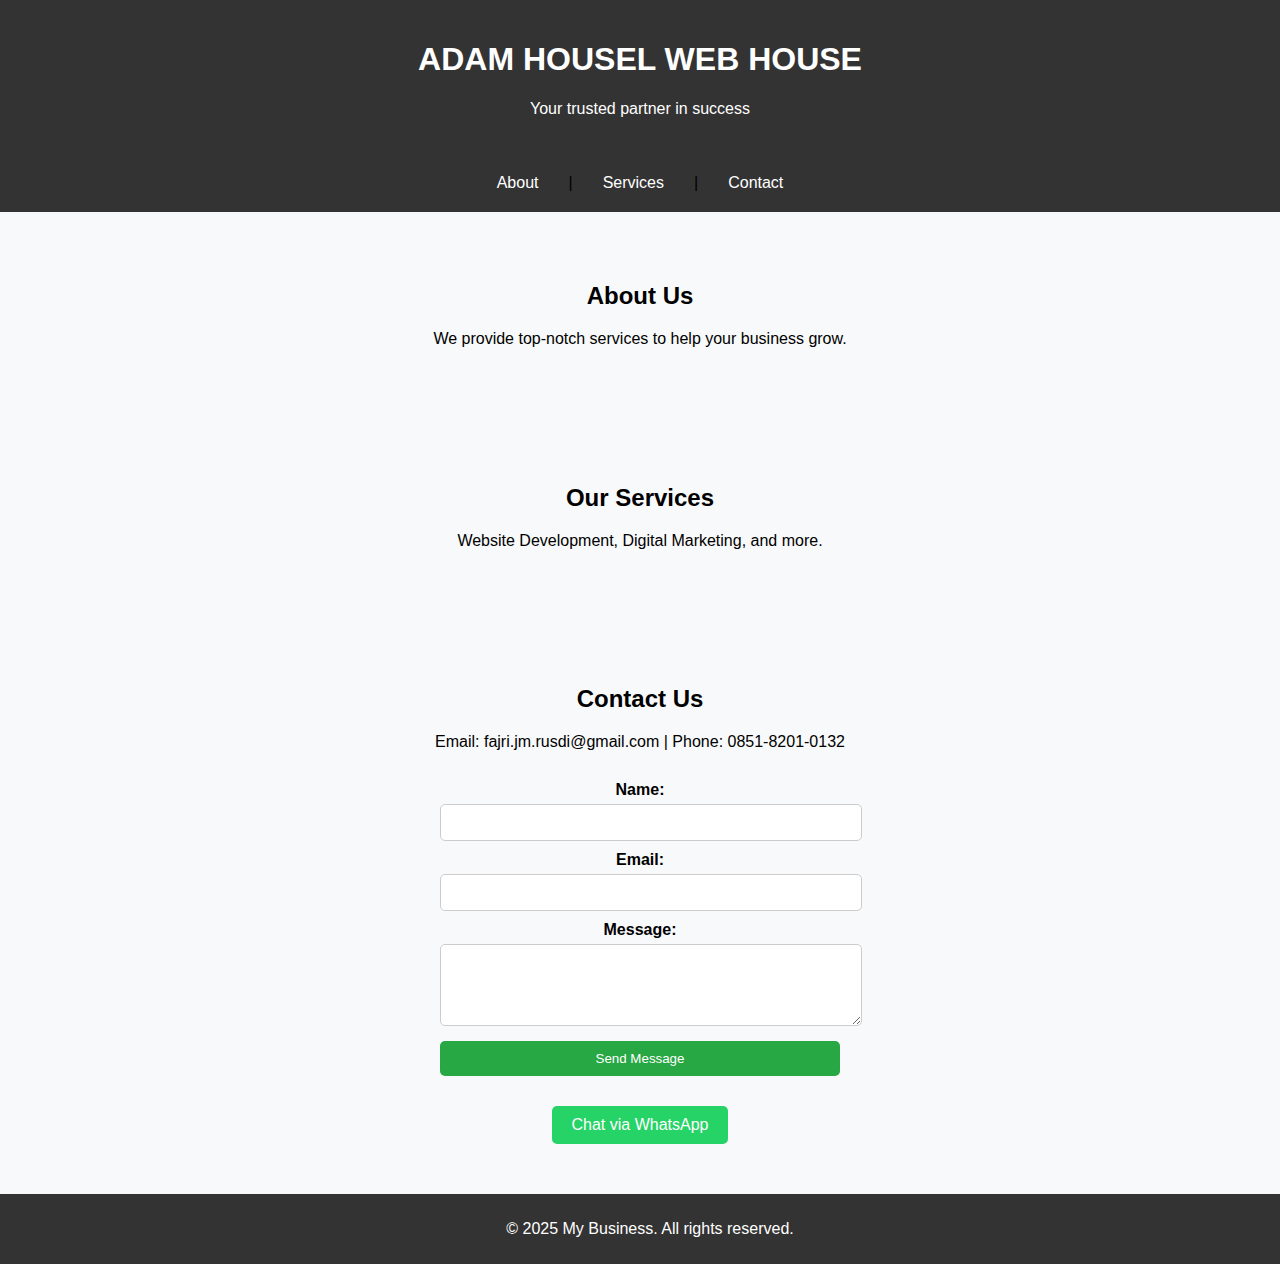
==== index.html @ c7ee21cf "Update: Change text in homepage" ====
<!DOCTYPE html>
<html lang="en">
<head>
    <meta charset="UTF-8">
    <meta name="viewport" content="width=device-width, initial-scale=1.0">
    <!-- SEO Meta Tags -->
    <meta name="description" content="Website bisnis kecil yang menawarkan layanan terbaik. Hubungi kami untuk informasi lebih lanjut.">
    <meta name="keywords" content="bisnis kecil, layanan, produk, usaha kecil">
    <meta name="author" content="Nama Bisnis Anda">
    <meta name="viewport" content="width=device-width, initial-scale=1.0">
    <link rel="stylesheet" href="style.css">
    <link rel="icon" type="image/png" href="favicon.png">
    <link href="https://fonts.googleapis.com/css2?family=Poppins:wght@300;400;600&display=swap" rel="stylesheet">
    <title>Bisnis Kecil | Jasa & Produk Berkualitas</title>
</head>
<body>

    <!-- Header -->
    <header>
        <h1>ADAM HOUSEL WEB HOUSE</h1>
        <p>Your trusted partner in success</p>
    </header>

    <!-- Navigation Menu -->
    <nav>
        <a href="#about">About</a> |
        <a href="#services">Services</a> |
        <a href="#contact">Contact</a>
    </nav>

    <!-- About Section -->
    <section id="about">
        <h2>About Us</h2>
        <p>We provide top-notch services to help your business grow.</p>
    </section>

    <!-- Services Section -->
    <section id="services">
        <h2>Our Services</h2>
        <p>Website Development, Digital Marketing, and more.</p>
    </section>

    <!-- Contact Section -->
<section id="contact">
    <h2>Contact Us</h2>
    <p>Email: fajri.jm.rusdi@gmail.com | Phone: 0851-8201-0132</p>

    <form action="https://formspree.io/f/xnnjovay" method="POST">
        <label for="name">Name:</label>
        <input type="text" id="name" name="name" required>

        <label for="email">Email:</label>
        <input type="email" id="email" name="email" required>

        <label for="message">Message:</label>
        <textarea id="message" name="message" rows="4" required></textarea>

        <button type="submit">Send Message</button>
    </form>
        <!-- Tombol WhatsApp -->
        <a href="https://wa.me/6285182010132" target="_blank">
            <button class="whatsapp-btn">Chat via WhatsApp</button>
        </a>
</section>

    <!-- Footer -->
    <footer>
        <p>&copy; 2025 My Business. All rights reserved.</p>
    </footer>

</body>
</html>
---- style.css ----
/* Mengatur tampilan dasar */
body {
    font-family: Arial, sans-serif;
    margin: 0;
    padding: 0;
    text-align: center;
    background-color: #f8f9fa;
}

/* Header */
header {
    background-color: #333;
    color: white;
    padding: 20px;
}

/* Navigation Menu */
nav {
    display: flex;
    justify-content: center;  /* Tengahkan menu */
    align-items: center;
    gap: 15px;  /* Jarak antar menu */
    background-color: #333;
    padding: 10px 0;
}

nav a {
    color: white;
    text-decoration: none;
    font-size: 16px;
    padding: 10px 15px;
    transition: color 0.3s;
}

nav a:hover {
    color: #f4a261; /* Warna saat hover */
}

/* Pastikan tetap horizontal di HP */
@media (max-width: 768px) {
    nav {
        flex-wrap: nowrap;  /* Jangan biarkan turun ke bawah */
        overflow-x: auto;  /* Scroll jika terlalu panjang */
        padding: 10px;
        white-space: nowrap; /* Cegah teks turun */
    }
}

/* Section */
section {
    padding: 50px;
}

/* Footer */
footer {
    background-color: #333;
    color: white;
    padding: 10px;
    position: relative;
    bottom: 0;
    width: 100%;
}
/* Responsiveness untuk layar kecil (HP) */
@media screen and (max-width: 768px) {
    header {
        padding: 10px;
    }

    nav {
        display: flex;
        flex-direction: column;
    }

    nav a {
        display: block;
        margin: 10px 0;
    }

    section {
        padding: 20px;
    }
}
/* Form Styling */
form {
    display: flex;
    flex-direction: column;
    max-width: 400px;
    margin: 20px auto;
}

label {
    margin-top: 10px;
    font-weight: bold;
}

input, textarea {
    width: 100%;
    padding: 10px;
    margin-top: 5px;
    border: 1px solid #ccc;
    border-radius: 5px;
}

button {
    margin-top: 15px;
    padding: 10px;
    background-color: #28a745;
    color: white;
    border: none;
    border-radius: 5px;
    cursor: pointer;
}

button:hover {
    background-color: #218838;
}
/* Tombol WhatsApp */
.whatsapp-btn {
    background-color: #25D366;
    color: white;
    border: none;
    padding: 10px 20px;
    font-size: 16px;
    border-radius: 5px;
    cursor: pointer;
    margin-top: 10px;
}

.whatsapp-btn:hover {
    background-color: #1ebe5d;
}
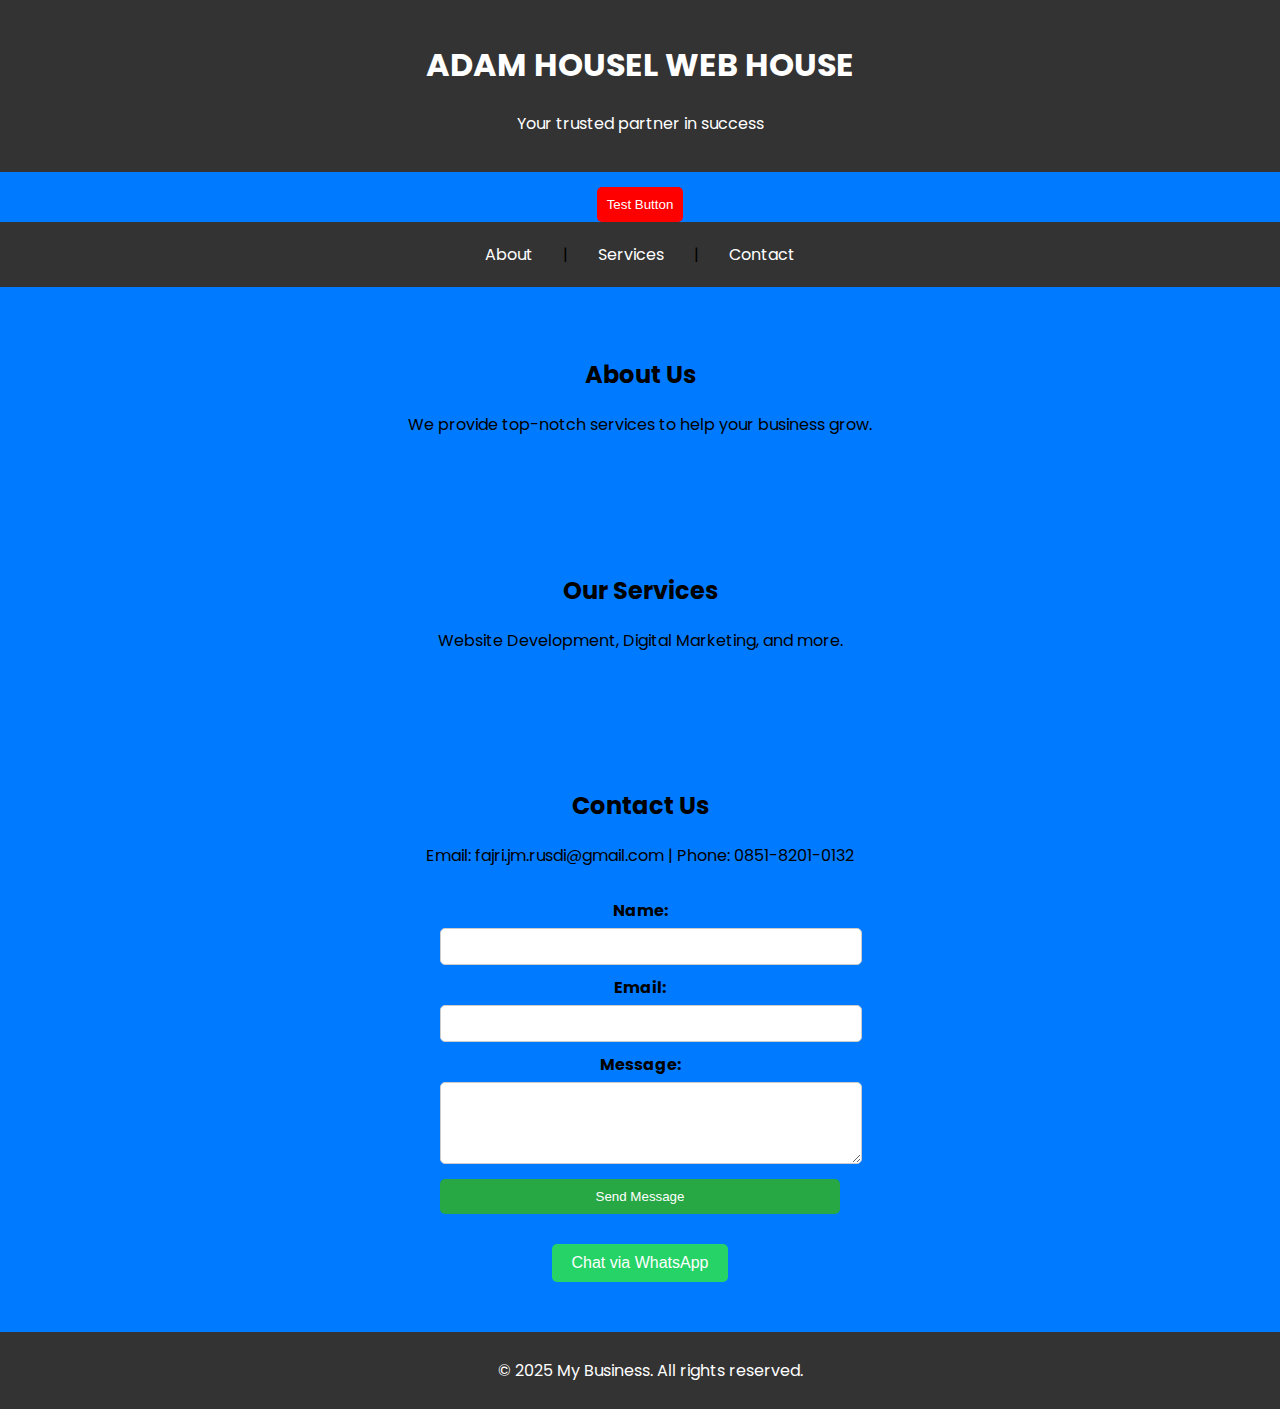
==== commit e61653fa: "Update: Change text in homepage" ====
--- a/index.html
+++ b/index.html
@@ -20,6 +20,8 @@
         <h1>ADAM HOUSEL WEB HOUSE</h1>
         <p>Your trusted partner in success</p>
     </header>
+    <button style="background-color: red;">Test Button</button>
+
 
     <!-- Navigation Menu -->
     <nav>
--- a/style.css
+++ b/style.css
@@ -1,10 +1,10 @@
 /* Mengatur tampilan dasar */
 body {
-    font-family: Arial, sans-serif;
+    font-family: 'Poppins', sans-serif;
     margin: 0;
     padding: 0;
     text-align: center;
-    background-color: #f8f9fa;
+    background-color: #007bff;
 }
 
 /* Header */
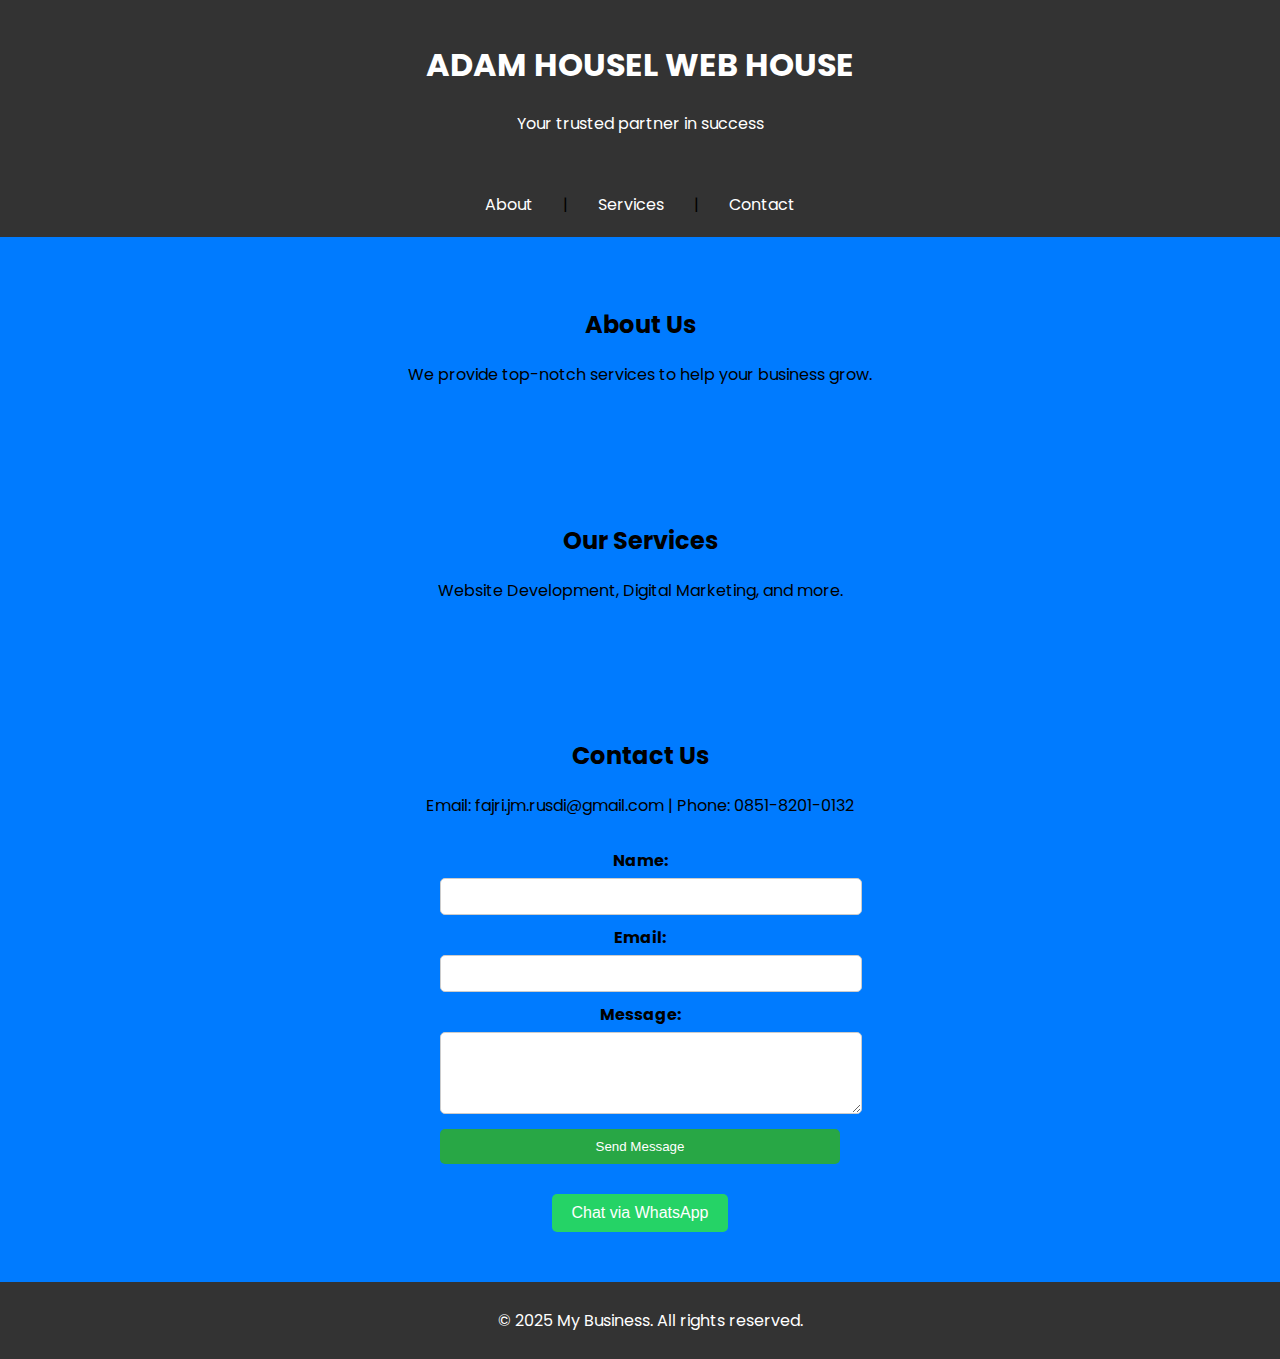
==== commit 673ae448: "Update: Change text in homepage" ====
--- a/index.html
+++ b/index.html
@@ -20,8 +20,6 @@
         <h1>ADAM HOUSEL WEB HOUSE</h1>
         <p>Your trusted partner in success</p>
     </header>
-    <button style="background-color: red;">Test Button</button>
-
 
     <!-- Navigation Menu -->
     <nav>
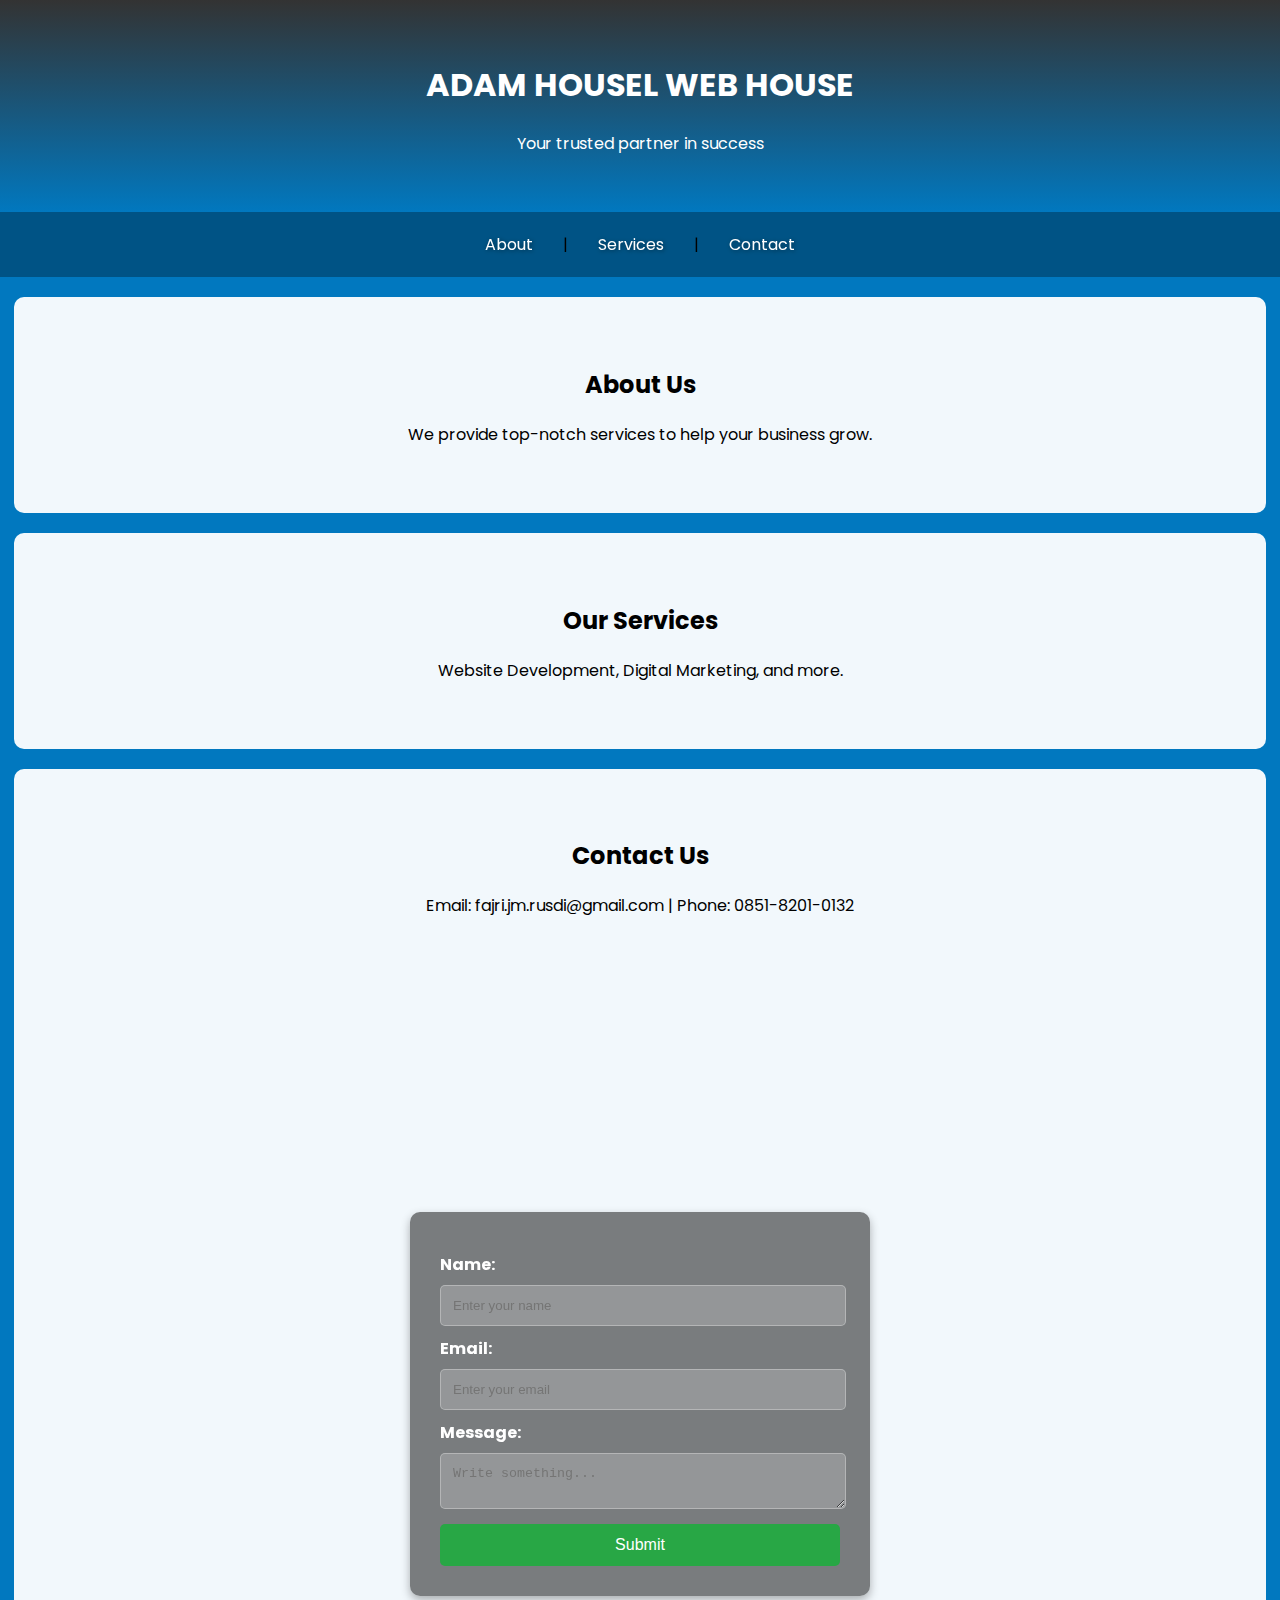
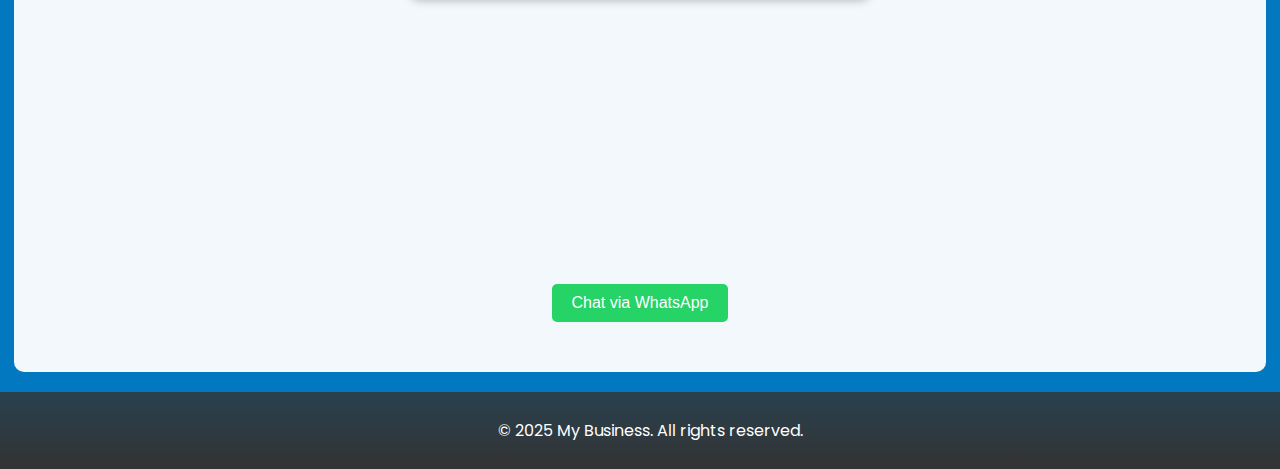
==== commit 4fa3f457: "Update: Change text in homepage" ====
--- a/index.html
+++ b/index.html
@@ -45,18 +45,21 @@
     <h2>Contact Us</h2>
     <p>Email: fajri.jm.rusdi@gmail.com | Phone: 0851-8201-0132</p>
 
-    <form action="https://formspree.io/f/xnnjovay" method="POST">
-        <label for="name">Name:</label>
-        <input type="text" id="name" name="name" required>
-
-        <label for="email">Email:</label>
-        <input type="email" id="email" name="email" required>
-
-        <label for="message">Message:</label>
-        <textarea id="message" name="message" rows="4" required></textarea>
-
-        <button type="submit">Send Message</button>
-    </form>
+    <div class="form-container">
+        <form>
+            <label for="name">Name:</label>
+            <input type="text" id="name" placeholder="Enter your name">
+    
+            <label for="email">Email:</label>
+            <input type="email" id="email" placeholder="Enter your email">
+    
+            <label for="message">Message:</label>
+            <textarea id="message" placeholder="Write something..."></textarea>
+    
+            <button type="submit">Submit</button>
+        </form>
+    </div>
+    
         <!-- Tombol WhatsApp -->
         <a href="https://wa.me/6285182010132" target="_blank">
             <button class="whatsapp-btn">Chat via WhatsApp</button>
--- a/style.css
+++ b/style.css
@@ -4,37 +4,40 @@
     margin: 0;
     padding: 0;
     text-align: center;
-    background-color: #007bff;
+    background-color: #0077bffe;
 }
 
-/* Header */
+/* Header dengan gradasi ke transparan */
 header {
-    background-color: #333;
-    color: white;
-    padding: 20px;
+    background: linear-gradient(to bottom, rgba(51, 51, 51, 1), rgba(51, 51, 51, 0));
+    color: #ffffff;
+    padding: 40px 20px;
 }
 
 /* Navigation Menu */
 nav {
     display: flex;
-    justify-content: center;  /* Tengahkan menu */
+    justify-content: center;
     align-items: center;
-    gap: 15px;  /* Jarak antar menu */
-    background-color: #333;
+    gap: 15px;
+    background: rgba(0, 0, 0, 0.3);  /* Tambahkan sedikit transparansi agar teks terlihat */
     padding: 10px 0;
+    backdrop-filter: blur(5px);  /* Efek blur agar lebih modern */
 }
 
 nav a {
-    color: white;
+    color: #ffffff;  /* Warna putih agar tetap kontras */
     text-decoration: none;
     font-size: 16px;
     padding: 10px 15px;
     transition: color 0.3s;
+    text-shadow: 1px 1px 5px rgba(0, 0, 0, 0.5);  /* Efek bayangan untuk meningkatkan visibilitas */
 }
 
 nav a:hover {
     color: #f4a261; /* Warna saat hover */
 }
+
 
 /* Pastikan tetap horizontal di HP */
 @media (max-width: 768px) {
@@ -49,21 +52,26 @@
 /* Section */
 section {
     padding: 50px;
+    background-color: rgba(255, 255, 255, 0.95); /* Sedikit transparan agar menyatu */
+    border-radius: 10px;
+    margin: 20px auto;
+    max-width: 90%;
 }
 
 /* Footer */
 footer {
-    background-color: #333;
+    background: linear-gradient(to top, rgba(51, 51, 51, 1), rgba(51, 51, 51, 0.8));
     color: white;
     padding: 10px;
     position: relative;
     bottom: 0;
     width: 100%;
 }
+
 /* Responsiveness untuk layar kecil (HP) */
 @media screen and (max-width: 768px) {
     header {
-        padding: 10px;
+        padding: 20px;
     }
 
     nav {
@@ -80,40 +88,70 @@
         padding: 20px;
     }
 }
+
 /* Form Styling */
+/* Form Container */
+/* Wrapper agar form benar-benar di tengah */
+.form-container {
+    display: flex;
+    justify-content: center;  /* Tengahkan secara horizontal */
+    align-items: center;  /* Tengahkan secara vertikal (jika perlu) */
+    min-height: 100vh; /* Pastikan form tetap di tengah jika halaman panjang */
+    padding: 20px;
+}
+
+/* Form Box */
 form {
     display: flex;
     flex-direction: column;
-    max-width: 400px;
-    margin: 20px auto;
+    width: 100%; /* Pastikan menyesuaikan layar */
+    max-width: 400px; /* Batasi ukuran agar tidak terlalu lebar */
+    background: rgba(0, 0, 0, 0.5); /* Semi-transparan agar lebih jelas */
+    padding: 30px;
+    border-radius: 10px;
+    backdrop-filter: blur(5px);
+    box-shadow: 0 4px 10px rgba(0, 0, 0, 0.3);
 }
 
-label {
-    margin-top: 10px;
-    font-weight: bold;
+/* Input Fields */
+input, textarea {
+    width: calc(100% - 20px); /* Agar tidak mepet ke tepi */
+    padding: 12px;
+    margin-top: 8px;
+    border: 1px solid rgba(255, 255, 255, 0.3);
+    border-radius: 5px;
+    background: rgba(255, 255, 255, 0.2);
+    color: white;
+    text-align: left;
 }
 
-input, textarea {
-    width: 100%;
-    padding: 10px;
-    margin-top: 5px;
-    border: 1px solid #ccc;
-    border-radius: 5px;
+/* Label */
+label {
+    text-align: left;
+    font-weight: bold;
+    color: white;
+    margin-top: 10px;
 }
 
+/* Tombol */
 button {
     margin-top: 15px;
-    padding: 10px;
+    padding: 12px;
     background-color: #28a745;
     color: white;
     border: none;
     border-radius: 5px;
     cursor: pointer;
+    font-size: 16px;
+    transition: 0.3s;
 }
 
 button:hover {
     background-color: #218838;
 }
+
+
+
 /* Tombol WhatsApp */
 .whatsapp-btn {
     background-color: #25D366;
@@ -127,5 +165,5 @@
 }
 
 .whatsapp-btn:hover {
-    background-color: #1ebe5d;
+    background-color: #006d2c;
 }
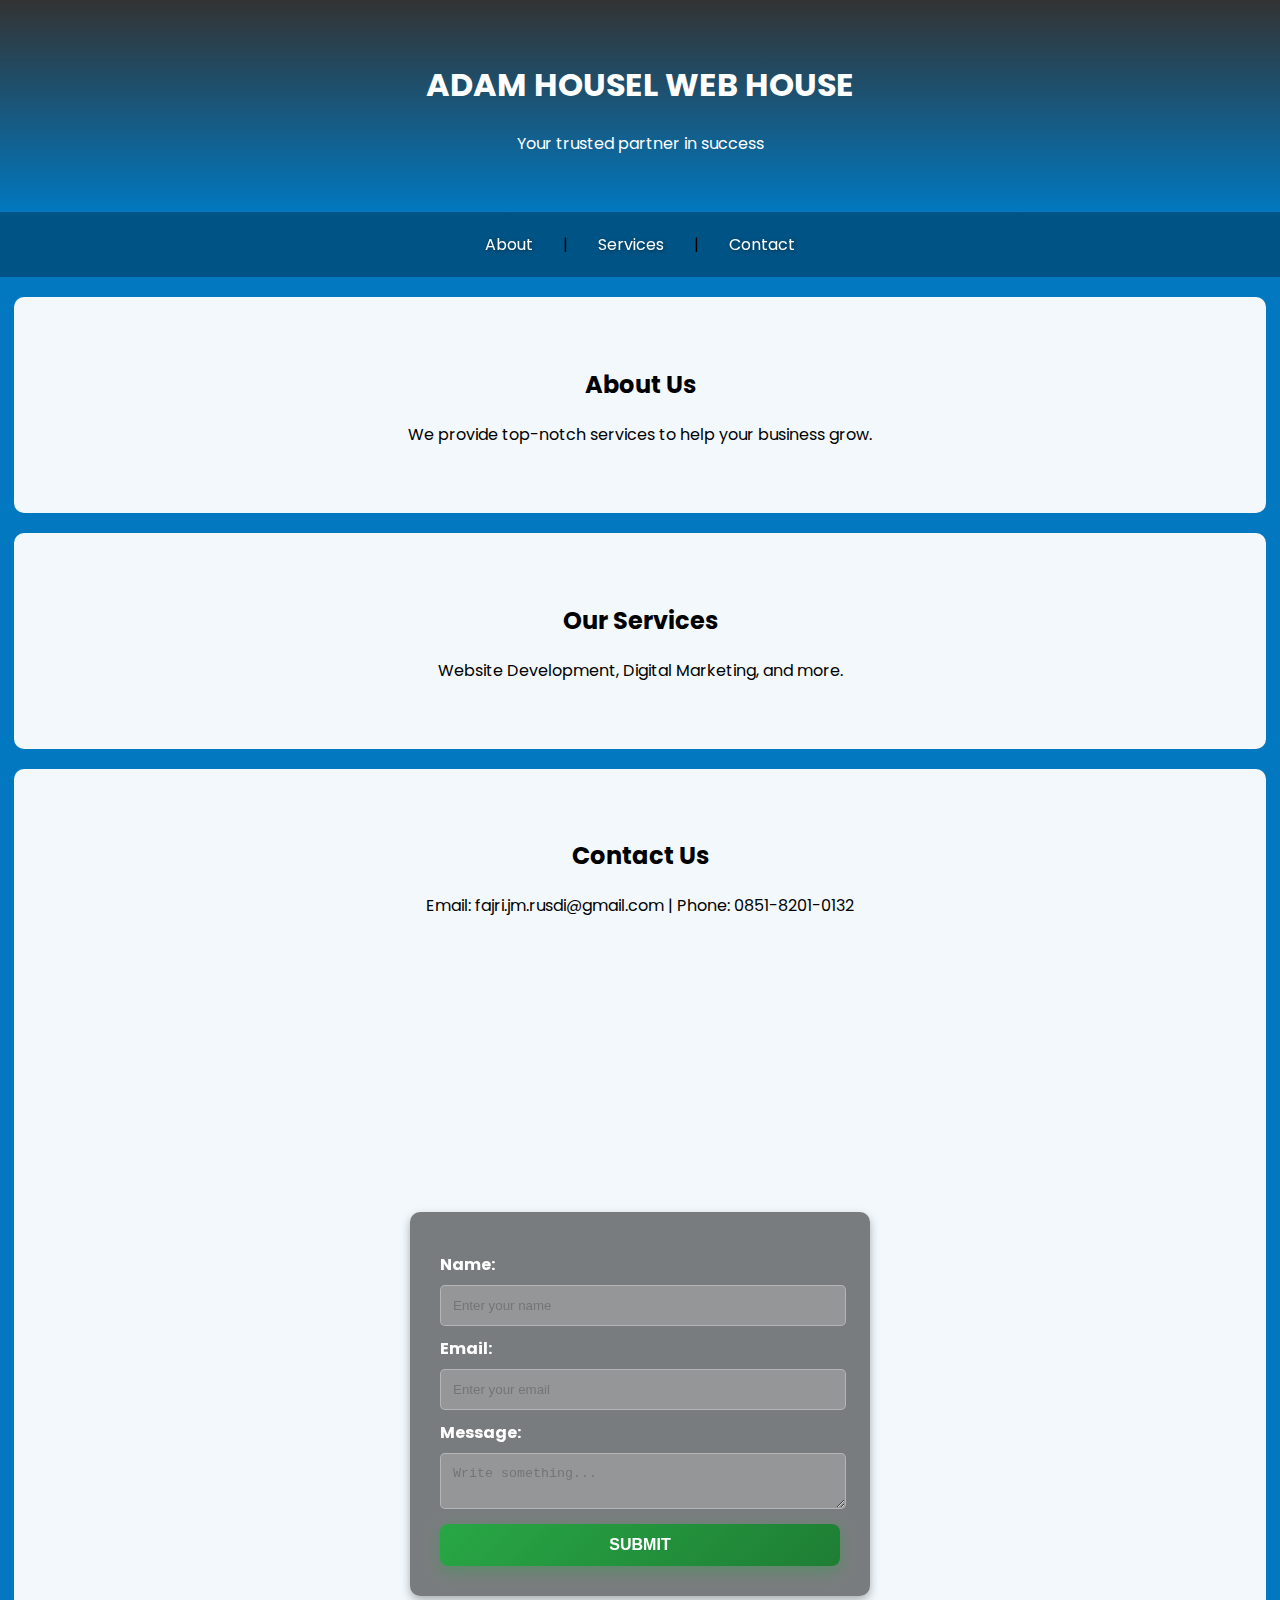
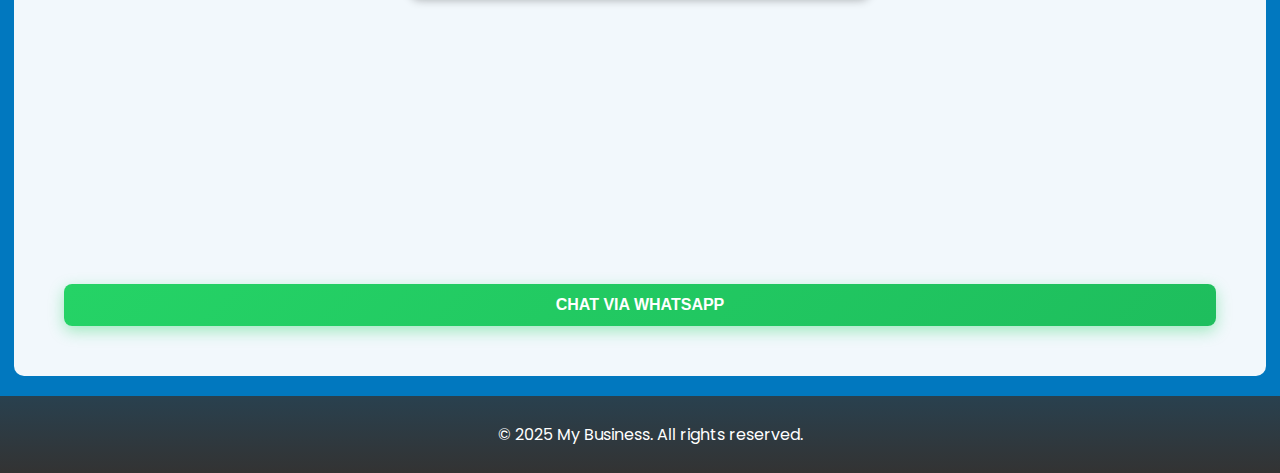
==== commit 99e19034: "Update: Change text in homepage" ====
--- a/index.html
+++ b/index.html
@@ -6,7 +6,7 @@
     <!-- SEO Meta Tags -->
     <meta name="description" content="Website bisnis kecil yang menawarkan layanan terbaik. Hubungi kami untuk informasi lebih lanjut.">
     <meta name="keywords" content="bisnis kecil, layanan, produk, usaha kecil">
-    <meta name="author" content="Nama Bisnis Anda">
+    <meta name="adam housel" content="website bisnis kecil paket dasar">
     <meta name="viewport" content="width=device-width, initial-scale=1.0">
     <link rel="stylesheet" href="style.css">
     <link rel="icon" type="image/png" href="favicon.png">
--- a/style.css
+++ b/style.css
@@ -167,3 +167,50 @@
 .whatsapp-btn:hover {
     background-color: #006d2c;
 }
+/* Tombol Umum */
+button, .whatsapp-btn {
+    display: inline-block;
+    width: 100%;
+    padding: 12px;
+    border: none;
+    border-radius: 8px;
+    font-size: 16px;
+    font-weight: bold;
+    text-transform: uppercase;
+    cursor: pointer;
+    transition: all 0.3s ease-in-out;
+    text-align: center;
+    box-shadow: 0px 5px 15px rgba(0, 0, 0, 0.2); /* Bayangan awal */
+}
+
+/* Efek tombol utama */
+button {
+    background: linear-gradient(135deg, #28a745, #1e7e34);
+    color: white;
+    box-shadow: 0px 5px 15px rgba(40, 167, 69, 0.4);
+}
+
+.whatsapp-btn {
+    background: linear-gradient(135deg, #25D366, #1ebe5d);
+    color: white;
+    box-shadow: 0px 5px 15px rgba(37, 211, 102, 0.4);
+}
+
+/* Efek Hover (Tombol membesar dan bercahaya) */
+button:hover {
+    transform: scale(1.05);
+    background: linear-gradient(135deg, #218838, #1a682b);
+    box-shadow: 0px 8px 20px rgba(40, 167, 69, 0.6);
+}
+
+.whatsapp-btn:hover {
+    transform: scale(1.05);
+    background: linear-gradient(135deg, #1ebe5d, #108d42);
+    box-shadow: 0px 8px 20px rgba(37, 211, 102, 0.6);
+}
+
+/* Efek Klik */
+button:active, .whatsapp-btn:active {
+    transform: scale(0.95);
+    box-shadow: 0px 3px 10px rgba(0, 0, 0, 0.3);
+}
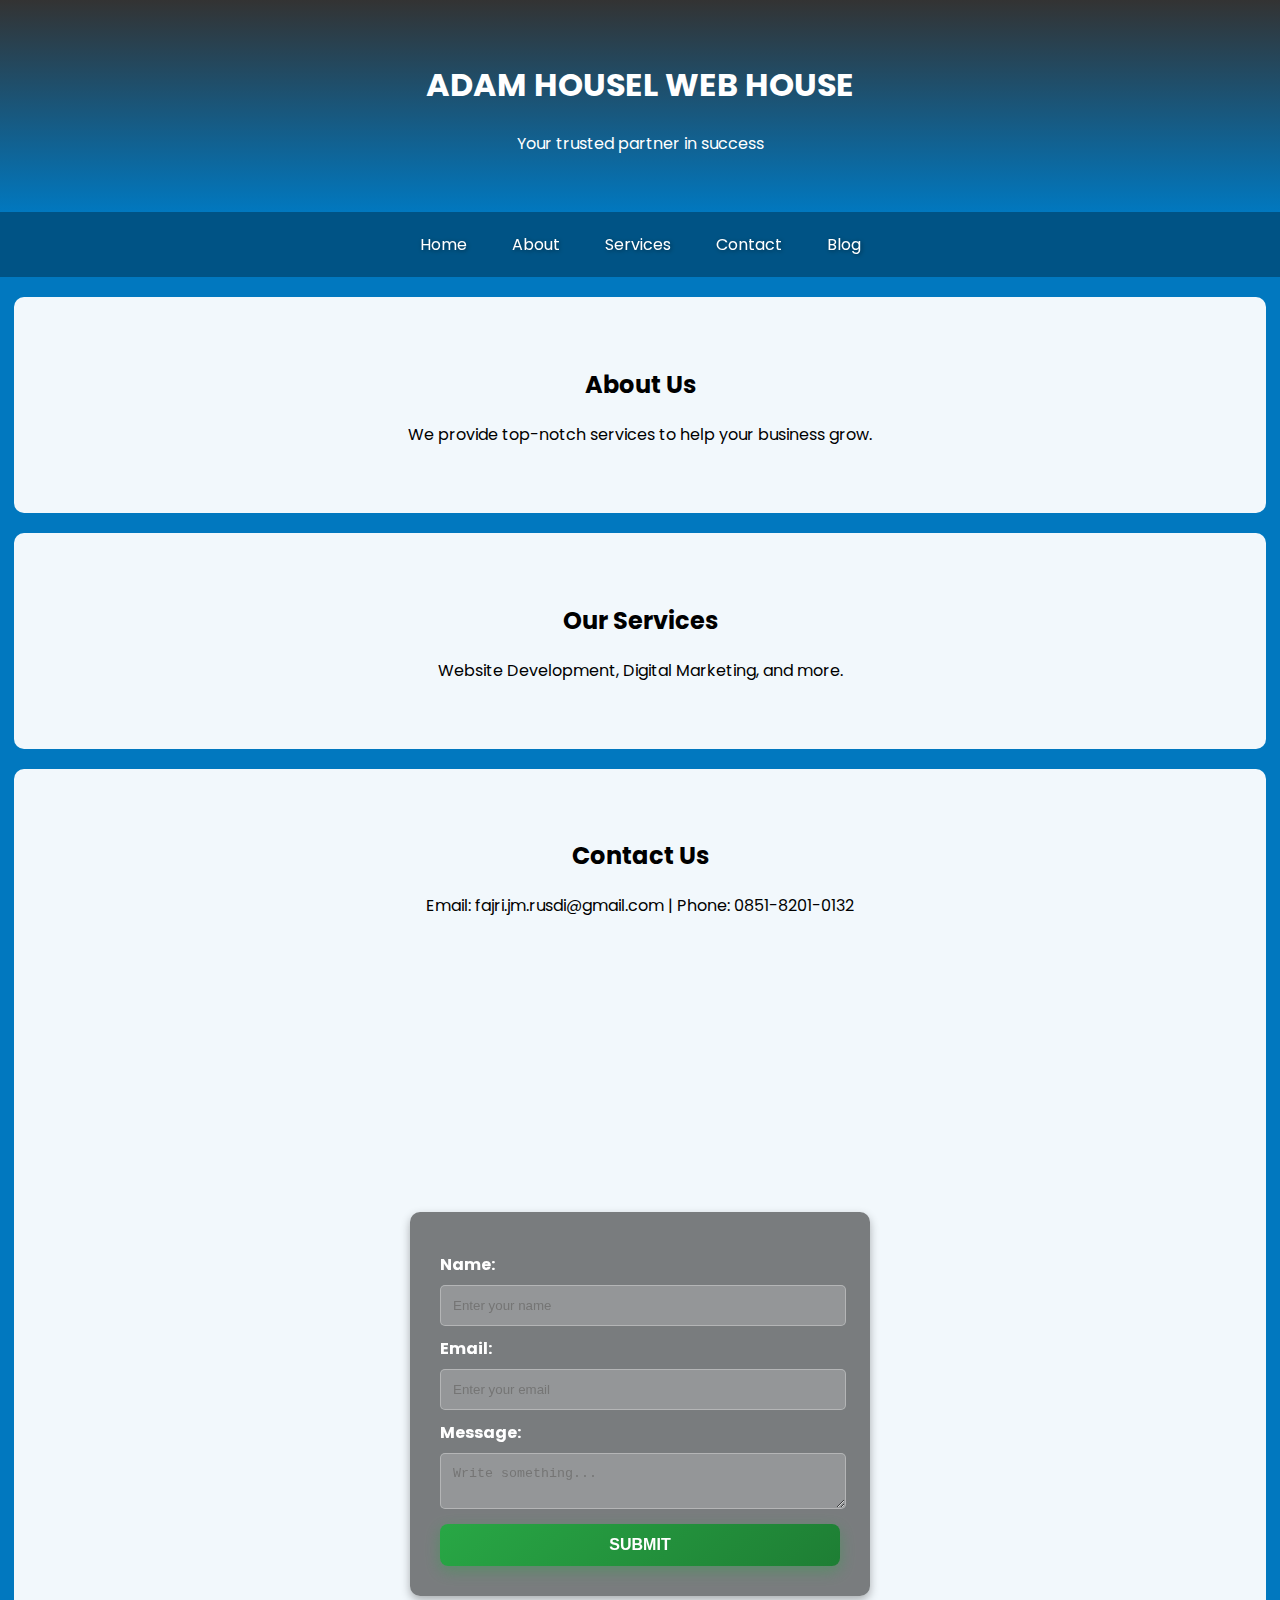
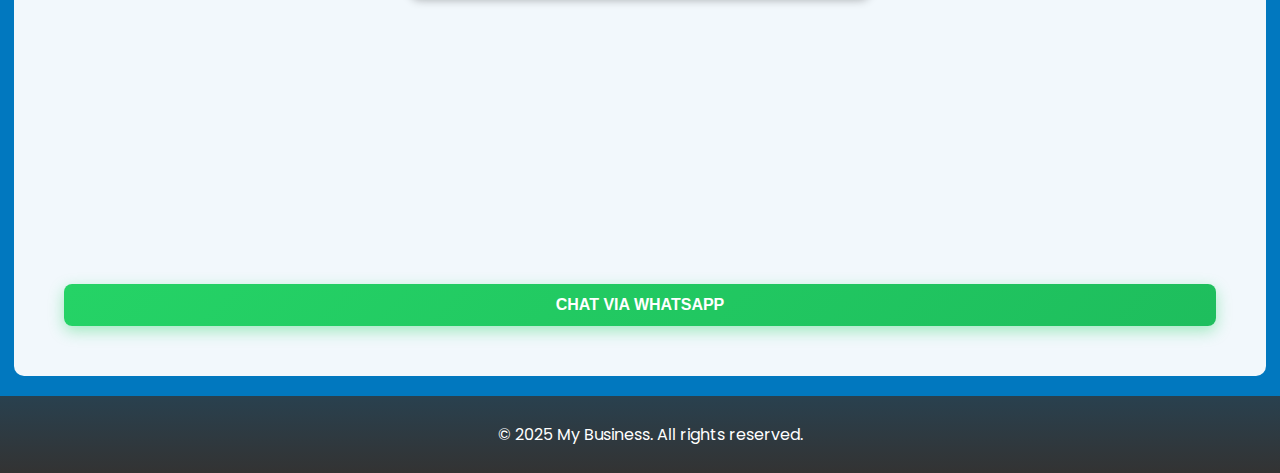
==== commit fea48930: "Update: Change text in homepage" ====
--- a/index.html
+++ b/index.html
@@ -23,11 +23,13 @@
 
     <!-- Navigation Menu -->
     <nav>
-        <a href="#about">About</a> |
-        <a href="#services">Services</a> |
-        <a href="#contact">Contact</a>
+        <a href="index.html">Home</a>
+        <a href="about.html">About</a>
+        <a href="services.html">Services</a>
+        <a href="contact.html">Contact</a>
+        <a href="blog.html">Blog</a>
     </nav>
-
+    
     <!-- About Section -->
     <section id="about">
         <h2>About Us</h2>
@@ -62,7 +64,7 @@
     
         <!-- Tombol WhatsApp -->
         <a href="https://wa.me/6285182010132" target="_blank">
-            <button class="whatsapp-btn">Chat via WhatsApp</button>
+            <button class="whatsapp-btn">Chat via Whatsapp</button>
         </a>
 </section>
 
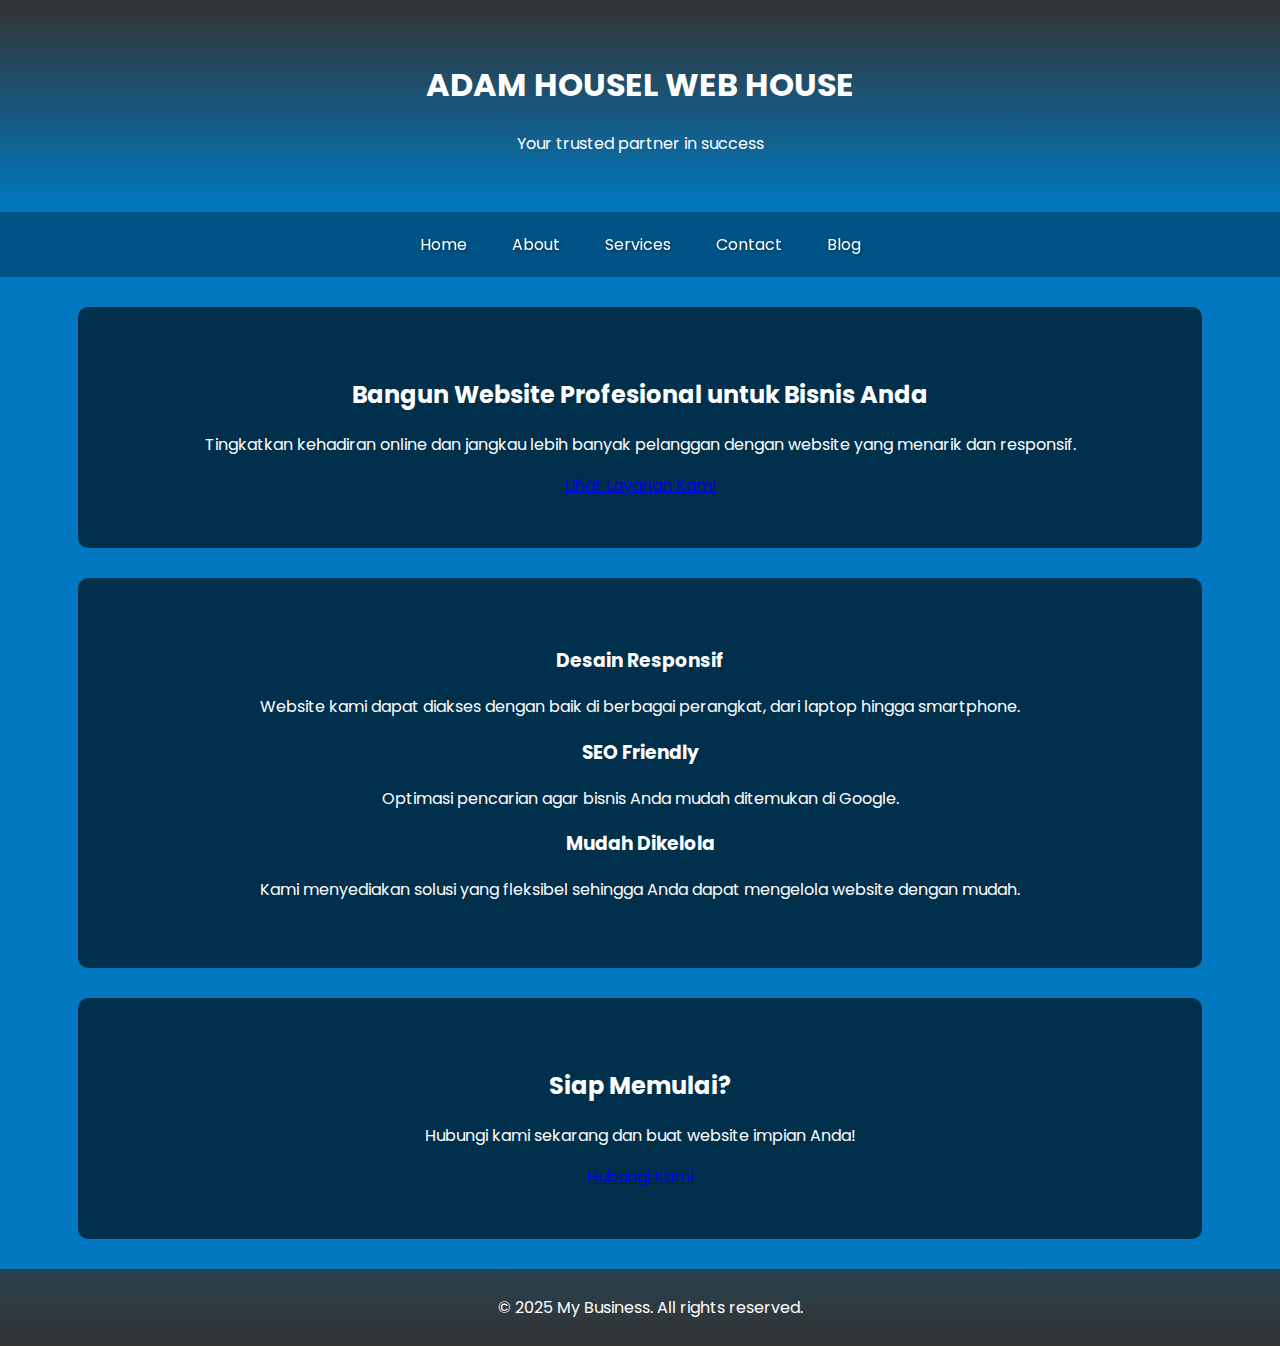
==== commit 8741d6a5: "Update: Change text in homepage" ====
--- a/index.html
+++ b/index.html
@@ -31,42 +31,34 @@
     </nav>
     
     <!-- About Section -->
-    <section id="about">
-        <h2>About Us</h2>
-        <p>We provide top-notch services to help your business grow.</p>
+    <section class="hero">
+        <h2>Bangun Website Profesional untuk Bisnis Anda</h2>
+        <p>Tingkatkan kehadiran online dan jangkau lebih banyak pelanggan dengan website yang menarik dan responsif.</p>
+        <a href="services.html" class="btn">Lihat Layanan Kami</a>
     </section>
 
-    <!-- Services Section -->
-    <section id="services">
-        <h2>Our Services</h2>
-        <p>Website Development, Digital Marketing, and more.</p>
+    <!-- Features Section -->
+    <section class="features">
+        <div class="feature-box">
+            <h3>Desain Responsif</h3>
+            <p>Website kami dapat diakses dengan baik di berbagai perangkat, dari laptop hingga smartphone.</p>
+        </div>
+        <div class="feature-box">
+            <h3>SEO Friendly</h3>
+            <p>Optimasi pencarian agar bisnis Anda mudah ditemukan di Google.</p>
+        </div>
+        <div class="feature-box">
+            <h3>Mudah Dikelola</h3>
+            <p>Kami menyediakan solusi yang fleksibel sehingga Anda dapat mengelola website dengan mudah.</p>
+        </div>
     </section>
 
-    <!-- Contact Section -->
-<section id="contact">
-    <h2>Contact Us</h2>
-    <p>Email: fajri.jm.rusdi@gmail.com | Phone: 0851-8201-0132</p>
-
-    <div class="form-container">
-        <form>
-            <label for="name">Name:</label>
-            <input type="text" id="name" placeholder="Enter your name">
-    
-            <label for="email">Email:</label>
-            <input type="email" id="email" placeholder="Enter your email">
-    
-            <label for="message">Message:</label>
-            <textarea id="message" placeholder="Write something..."></textarea>
-    
-            <button type="submit">Submit</button>
-        </form>
-    </div>
-    
-        <!-- Tombol WhatsApp -->
-        <a href="https://wa.me/6285182010132" target="_blank">
-            <button class="whatsapp-btn">Chat via Whatsapp</button>
-        </a>
-</section>
+    <!-- Call to Action -->
+    <section class="cta">
+        <h2>Siap Memulai?</h2>
+        <p>Hubungi kami sekarang dan buat website impian Anda!</p>
+        <a href="contact.html" class="btn">Hubungi Kami</a>
+    </section>
 
     <!-- Footer -->
     <footer>
--- a/style.css
+++ b/style.css
@@ -57,6 +57,25 @@
     margin: 20px auto;
     max-width: 90%;
 }
+/* Section lebih nyaman dibaca */
+section {
+    padding: 50px;
+    background: rgba(0, 0, 0, 0.6); /* Warna lebih gelap agar kontras */
+    color: white;
+    border-radius: 10px;
+    margin: 30px auto;
+    max-width: 80%;
+}
+
+/* Form lebih rapi */
+input, textarea {
+    padding: 15px; /* Tambahkan padding agar lebih nyaman */
+    width: 100%;
+    border-radius: 5px;
+    border: 1px solid rgba(255, 255, 255, 0.3);
+    background: rgba(255, 255, 255, 0.2);
+    color: white;
+}
 
 /* Footer */
 footer {
@@ -214,3 +233,40 @@
     transform: scale(0.95);
     box-shadow: 0px 3px 10px rgba(0, 0, 0, 0.3);
 }
+/* Blog Container */
+.blog-container {
+    max-width: 800px;
+    margin: 30px auto;
+    padding: 20px;
+    text-align: left;
+}
+
+/* Blog Post */
+.blog-post {
+    background: rgba(255, 255, 255, 0.1);
+    padding: 20px;
+    margin-bottom: 20px;
+    border-radius: 10px;
+    box-shadow: 0 4px 8px rgba(0, 0, 0, 0.2);
+}
+
+.blog-post h2 {
+    margin-top: 0;
+    color: #f4a261;
+}
+
+.blog-post p {
+    color: white;
+}
+
+.blog-post a {
+    display: inline-block;
+    margin-top: 10px;
+    color: #f4a261;
+    text-decoration: none;
+    font-weight: bold;
+}
+
+.blog-post a:hover {
+    text-decoration: underline;
+}
